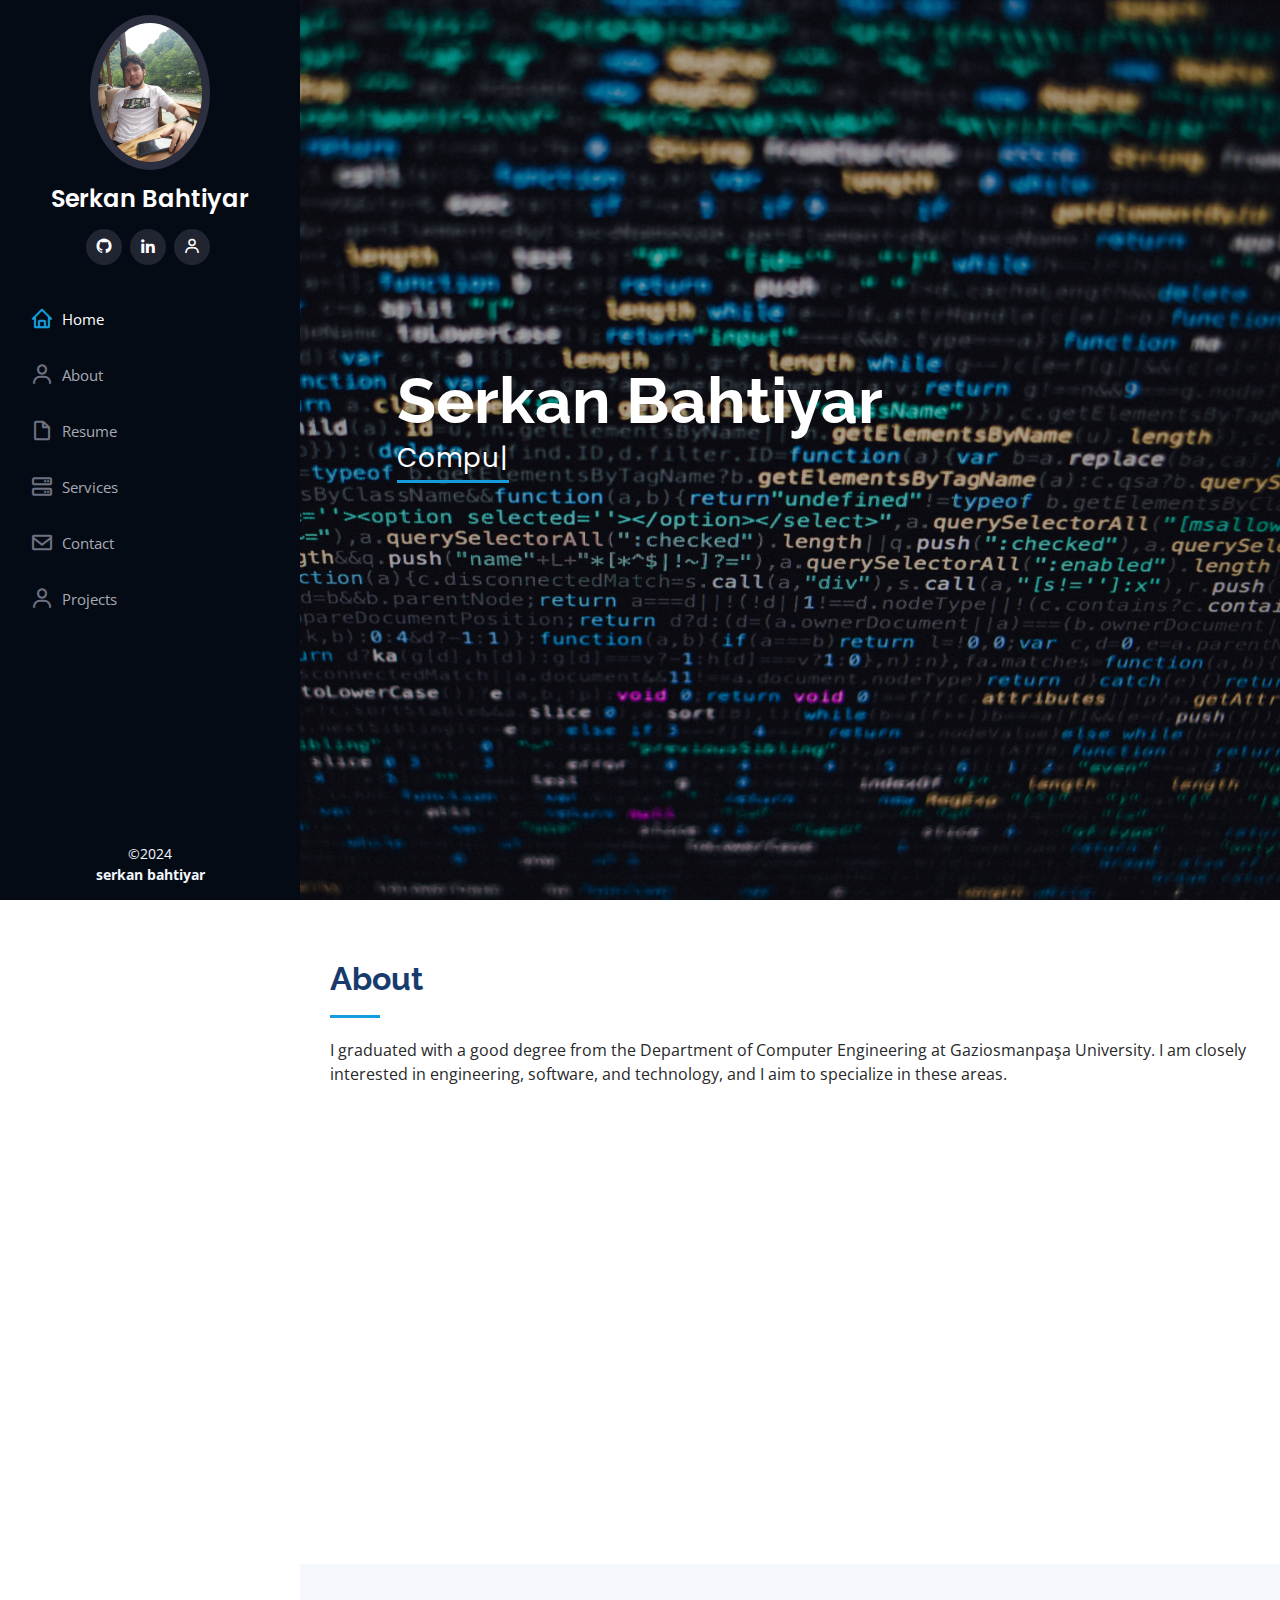
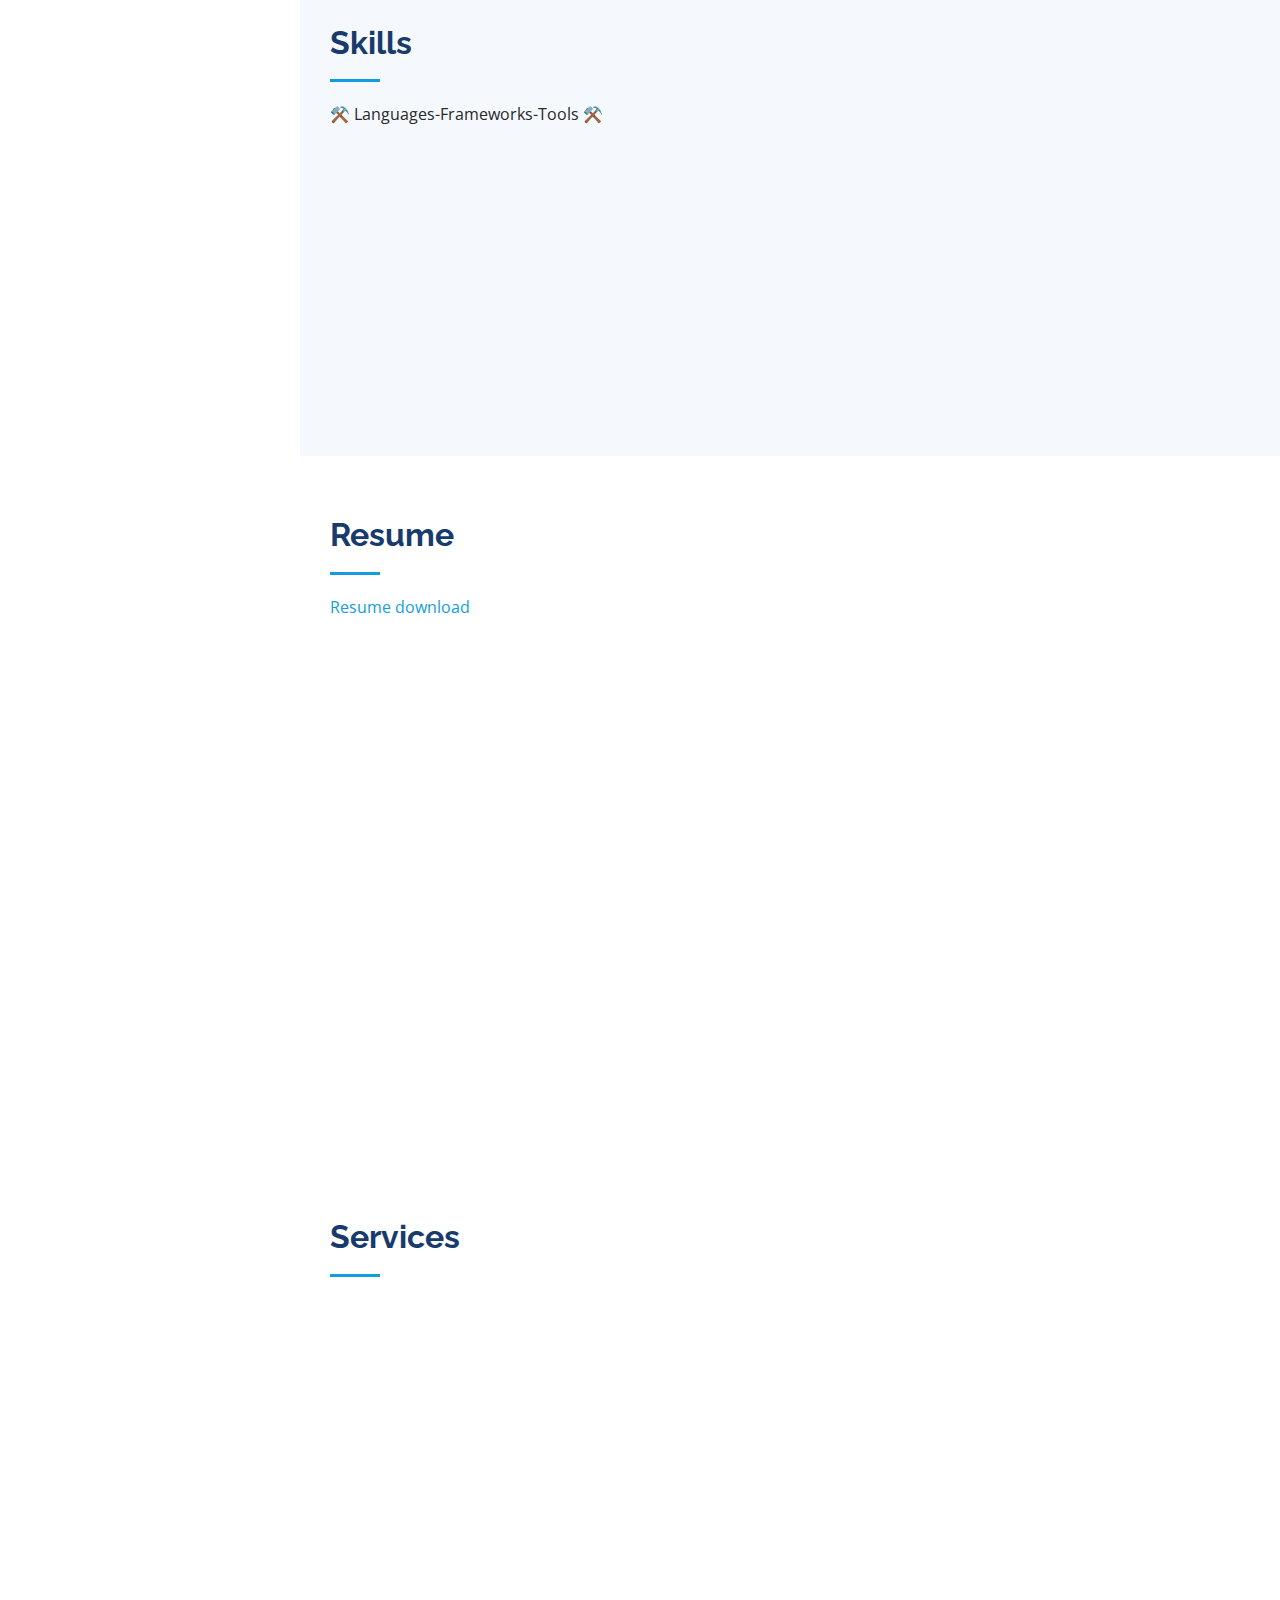
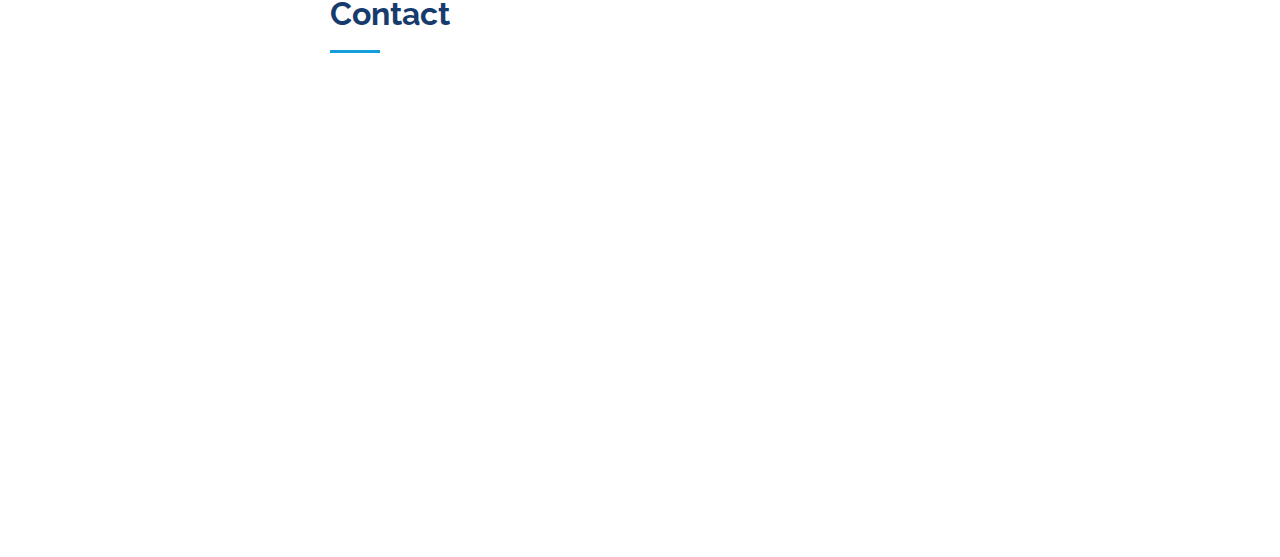
==== index.html @ 2924fce7 "Update index.html" ====
<!DOCTYPE html>
<html lang="en">

<head>
  <meta charset="utf-8">
  <meta content="width=device-width, initial-scale=1.0" name="viewport">

  <title>Serkan Bahtiyar</title>
  <meta content="" name="description">
  <meta content="" name="keywords">

  <!-- Favicons -->
  <link href="assets/img/favicon.png" rel="icon">
  <link href="assets/img/apple-touch-icon.png" rel="apple-touch-icon">

  <!-- Google Fonts -->
  <link href="https://fonts.googleapis.com/css?family=Open+Sans:300,300i,400,400i,600,600i,700,700i|Raleway:300,300i,400,400i,500,500i,600,600i,700,700i|Poppins:300,300i,400,400i,500,500i,600,600i,700,700i" rel="stylesheet">

  <!-- Vendor CSS Files -->
  <link href="assets/vendor/aos/aos.css" rel="stylesheet">
  <link href="assets/vendor/bootstrap/css/bootstrap.min.css" rel="stylesheet">
  <link href="assets/vendor/bootstrap-icons/bootstrap-icons.css" rel="stylesheet">
  <link href="assets/vendor/boxicons/css/boxicons.min.css" rel="stylesheet">
  <link href="assets/vendor/glightbox/css/glightbox.min.css" rel="stylesheet">
  <link href="assets/vendor/swiper/swiper-bundle.min.css" rel="stylesheet">

  <!-- Template Main CSS File -->
  <link href="assets/css/style.css" rel="stylesheet">

  <!-- =======================================================
  * Template Name: iPortfolio
  * Updated: Jan 29 2024 with Bootstrap v5.3.2
  * Template URL: https://bootstrapmade.com/iportfolio-bootstrap-portfolio-websites-template/
  * Author: BootstrapMade.com
  * License: https://bootstrapmade.com/license/
  ======================================================== -->
</head>

<body>

  <!-- ======= Mobile nav toggle button ======= -->
  <i class="bi bi-list mobile-nav-toggle d-xl-none"></i>

  <!-- ======= Header ======= -->
  <header id="header">
    <div class="d-flex flex-column">

      <div class="profile">
        <img src="assets/img/aa.jpg" alt="" class="img-fluid rounded-circle">
        <h1 class="text-light"><a href="index.html">Serkan Bahtiyar</a></h1>
        <div class="social-links mt-3 text-center">
          <a href="https://github.com/SerkanBahtiyar" class="github"><i class="bx bxl-github"></i></a>
          <a href="https://www.linkedin.com/in/serkanbahtiyar/" class="linkedin"><i class="bx bxl-linkedin"></i></a>
         <a href="https://drive.google.com/file/d/1aIbIFbswDj9XKi7QsNCaRFvB0IEHpoOt/view?usp=sharing" class="linkedin"><i class="bx bx-user"></i></a>
        </div>
      </div>

      <nav id="navbar" class="nav-menu navbar">
        <ul>
          <li><a href="#hero" class="nav-link scrollto active"><i class="bx bx-home"></i> <span>Home</span></a></li>
          <li><a href="#about" class="nav-link scrollto"><i class="bx bx-user"></i> <span>About</span></a></li>
          <li><a href="#resume" class="nav-link scrollto"><i class="bx bx-file-blank"></i> <span>Resume</span></a></li>
         
          <li><a href="#services" class="nav-link scrollto"><i class="bx bx-server"></i> <span>Services</span></a></li>
          <li><a href="#contact" class="nav-link scrollto"><i class="bx bx-envelope"></i> <span>Contact</span></a></li>
          <li><a href="pr.html" class="nav-link scrollto"><i class="bx bx-user"></i> <span>Projects</span></a></li>
        </ul>
      </nav><!-- .nav-menu -->
    </div>
  </header><!-- End Header -->

  <!-- ======= Hero Section ======= -->
  <section id="hero" class="d-flex flex-column justify-content-center align-items-center">
    <div class="hero-container" data-aos="fade-in">
      <h1>Serkan Bahtiyar</h1>
      <p> <span class="typed" data-typed-items="Computer Engineer"></span></p>
    </div>
  </section><!-- End Hero -->

  <main id="main">

    <!-- ======= About Section ======= -->
    <section id="about" class="about">
      <div class="container">

        <div class="section-title">
          <h2>About</h2>
          <p>I graduated with a good degree from the Department of Computer Engineering at Gaziosmanpaşa University. I am closely interested in engineering, software, and technology, and I aim to specialize in these areas.</p>
        </div>

        <div class="row">
          <div class="col-lg-4" data-aos="fade-right">
            <img src="assets/img/aa.jpg" class="img-fluid" alt="">
          </div>
          <div class="col-lg-8 pt-4 pt-lg-0 content" data-aos="fade-left">
            <h3>Computer Engineer.</h3>
            <p class="fst-italic">
           
            </p>
            <div class="row">
              <div class="col-lg-6">
                <ul>
                
                
                  <li><i class="bi bi-chevron-right"></i> <strong>Phone:</strong> <span>546 933 77 23 </span></li>
                  <li><i class="bi bi-chevron-right"></i> <strong>City:</strong> <span>Ordu</span></li>
                </ul>
              </div>
              <div class="col-lg-6">
                <ul>
              
                </ul>
              </div>
            </div>
            <p>
             
            </p>
          </div>
        </div>

      </div>
    </section><!-- End About Section -->

    <!-- ======= Facts Section ======= -->
   

    <!-- ======= Skills Section ======= -->
    <section id="skills" class="skills section-bg">
      <div class="container">

        <div class="section-title">
          <h2>Skills</h2>
          <p>⚒️ Languages-Frameworks-Tools ⚒️</p>
        </div>

        <div class="row skills-content">

          <div class="col-lg-6" data-aos="fade-up">

            <div class="progress">
              <span class="skill">HTML <i class="val">80%</i></span>
              <div class="progress-bar-wrap">
                <div class="progress-bar" role="progressbar" aria-valuenow="80" aria-valuemin="0" aria-valuemax="100"></div>
              </div>
            </div>

            <div class="progress">
              <span class="skill">CSS <i class="val">80%</i></span>
              <div class="progress-bar-wrap">
                <div class="progress-bar" role="progressbar" aria-valuenow="80" aria-valuemin="0" aria-valuemax="100"></div>
              </div>
            </div>

            <div class="progress">
              <span class="skill">JavaScript <i class="val">80%</i></span>
              <div class="progress-bar-wrap">
                <div class="progress-bar" role="progressbar" aria-valuenow="80" aria-valuemin="0" aria-valuemax="100"></div>
              </div>
            </div>
            <div class="progress">
              <span class="skill">ASP NET MVC<i class="val">80%</i></span>
              <div class="progress-bar-wrap">
                <div class="progress-bar" role="progressbar" aria-valuenow="80" aria-valuemin="0" aria-valuemax="100"></div>
              </div>
            </div>
          </div>

          <div class="col-lg-6" data-aos="fade-up" data-aos-delay="100">

            <div class="progress">
              <span class="skill">PHP <i class="val">80%</i></span>
              <div class="progress-bar-wrap">
                <div class="progress-bar" role="progressbar" aria-valuenow="80" aria-valuemin="0" aria-valuemax="100"></div>
              </div>
            </div>

            <div class="progress">
              <span class="skill">Python<i class="val">80%</i></span>
              <div class="progress-bar-wrap">
                <div class="progress-bar" role="progressbar" aria-valuenow="80" aria-valuemin="0" aria-valuemax="100"></div>
              </div>
            </div>

            <div class="progress">
              <span class="skill">C#<i class="val">80%</i></span>
              <div class="progress-bar-wrap">
                <div class="progress-bar" role="progressbar" aria-valuenow="80" aria-valuemin="0" aria-valuemax="100"></div>
              </div>
            </div>
            <div class="progress">
              <span class="skill">Java<i class="val">80%</i></span>
              <div class="progress-bar-wrap">
                <div class="progress-bar" role="progressbar" aria-valuenow="80" aria-valuemin="0" aria-valuemax="100"></div>
              </div>
            </div>
          </div>

        </div>

      </div>
    </section><!-- End Skills Section -->

    <!-- ======= Resume Section ======= -->
    <section id="resume" class="resume">
      <div class="container">

        <div class="section-title">
          <h2>Resume</h2>
          <p><a href="/assets/Serkan Bahtiyar - CV.pdf" download>Resume download</a>
</p>
        </div>

        <div class="row">
          <div class="col-lg-6" data-aos="fade-up">
            <h3 class="resume-title">Sumary</h3>
            <div class="resume-item pb-0">
              <h4>Serkan Bahtiyar</h4>
              <p><em></em></p>
              <ul>
                <li>Ordu/Turkey</li>
                <li>546 933 77 23</li>
              
              </ul>
            </div>

            <h3 class="resume-title">Education</h3>
            <div class="resume-item">
              <h4>Gaziosmanpaşa University&amp; computer engineering</h4>
              <h5>2019 - 2023</h5>
              <p><em>Grade: 85.86</em></p>
              <p></p>
            </div>
           
          </div>
          <div class="col-lg-6" data-aos="fade-up" data-aos-delay="100">
            <h3 class="resume-title">Professional Experience</h3>
            <div class="resume-item">
              <h4>Computer Engineer intern</h4>
              <h5>2022</h5>
              <p><em>Uyumsoft</em></p>
              <ul>
                <li>C# ,Microsoft SQL Server,ASP.NET MVC ,Web Applications, Database management</li>
              
              </ul>
            </div>
            <div class="resume-item">
              <h4>Computer Engineer intern</h4>
              <h5>2023</h5>
              <p><em>Çevre Şehircilik ve İklim Değişikliği Bakanlığı</em></p>
              <ul>
                <li>electronic systems, C#, ASP.NET MVC, Web Applications</li>
            
              </ul>
            </div>
          </div>
        </div>

      </div>
    </section><!-- End Resume Section -->

    <!-- ======= Portfolio Section ======= -->
   

    <!-- ======= Services Section ======= -->
    <section id="services" class="services">
      <div class="container">

        <div class="section-title">
          <h2>Services</h2>
          <p></p>
        </div>

        <div class="row">
          <div class="col-lg-4 col-md-6 icon-box" data-aos="fade-up">
            <div class="icon"><i class="bi bi-briefcase"></i></div>
            <h4 class="title"><a href="">Web programming</a></h4>
            
          </div>
          <div class="col-lg-4 col-md-6 icon-box" data-aos="fade-up" data-aos-delay="100">
            <div class="icon"><i class="bi bi-card-checklist"></i></div>
            <h4 class="title"><a href="">Artificial intelligence</a></h4>
           
          </div>
          <div class="col-lg-4 col-md-6 icon-box" data-aos="fade-up" data-aos-delay="200">
            <div class="icon"><i class="bi bi-bar-chart"></i></div>
            <h4 class="title"><a href="">Personal software</a></h4>
        
          </div>
          <div class="col-lg-4 col-md-6 icon-box" data-aos="fade-up" data-aos-delay="300">
            <div class="icon"><i class="bi bi-binoculars"></i></div>
            <h4 class="title"><a href="">Mobile programming</a></h4>
          
          </div>
          <div class="col-lg-4 col-md-6 icon-box" data-aos="fade-up" data-aos-delay="300">
            <div class="icon"><i class="bi bi-binoculars"></i></div>
            <h4 class="title"><a href="">Data science</a></h4>
          
          </div>
          <div class="col-lg-4 col-md-6 icon-box" data-aos="fade-up" data-aos-delay="300">
            <div class="icon"><i class="bi bi-binoculars"></i></div>
            <h4 class="title"><a href="">Machine learning</a></h4>
          
          </div>
        </div>

      </div>
    </section><!-- End Services Section -->

    <!-- ======= Testimonials Section ======= -->
   

    <!-- ======= Contact Section ======= -->
    <section id="contact" class="contact">
      <div class="container">

        <div class="section-title">
          <h2>Contact</h2>
          <p></p>
        </div>

        <div class="row" data-aos="fade-in">

          <div class="col-lg-5 d-flex align-items-stretch">
            <div class="info">
              <div class="address">
                <i class="bi bi-geo-alt"></i>
                <h4>Location:</h4>
                <p>Ordu/Turkey</p>
              </div>

             

              <div class="phone">
                <i class="bi bi-phone"></i>
                <h4>Phone:<a href="tel:+905469337723">&&</a></h4>
              </div><br>

              <div class="phone">
                <i class="bi bi-phone"></i>
                <h4>Send Whatsapp Message: <a href="https://api.whatsapp.com/send?phone=905469337723&text=Merhaba">&&</a></h4>
              </div><br>
              
                 <div class="email">
                <i class="bi bi-envelope"></i>
                 <h4>Send a email:  <a href="mailto:serkanbahtiyar9@gmail.com?subject=Konu&body=Mesajınızı buraya yazabilirsiniz">&&</a></h4>
               
              </div>
            </div>

          </div>

      

        </div>

      </div>
    </section><!-- End Contact Section -->

  </main><!-- End #main -->

  <!-- ======= Footer ======= -->
  <footer id="footer">
    <div class="container">
      <div class="copyright">
        &copy;2024<strong><br><span>serkan bahtiyar</span></strong>
      </div>
     
    </div>
  </footer><!-- End  Footer -->

  

  <!-- Vendor JS Files -->
  <script src="assets/vendor/purecounter/purecounter_vanilla.js"></script>
  <script src="assets/vendor/aos/aos.js"></script>
  <script src="assets/vendor/bootstrap/js/bootstrap.bundle.min.js"></script>
  <script src="assets/vendor/glightbox/js/glightbox.min.js"></script>
  <script src="assets/vendor/isotope-layout/isotope.pkgd.min.js"></script>
  <script src="assets/vendor/swiper/swiper-bundle.min.js"></script>
  <script src="assets/vendor/typed.js/typed.umd.js"></script>
  <script src="assets/vendor/waypoints/noframework.waypoints.js"></script>
  <script src="assets/vendor/php-email-form/validate.js"></script>

  <!-- Template Main JS File -->
  <script src="assets/js/main.js"></script>
<script type="text/javascript">window.$crisp=[];window.CRISP_WEBSITE_ID="3a568f85-4e58-4468-b09c-815156f924ae";(function(){d=document;s=d.createElement("script");s.src="https://client.crisp.chat/l.js";s.async=1;d.getElementsByTagName("head")[0].appendChild(s);})();</script>
</body>

</html>
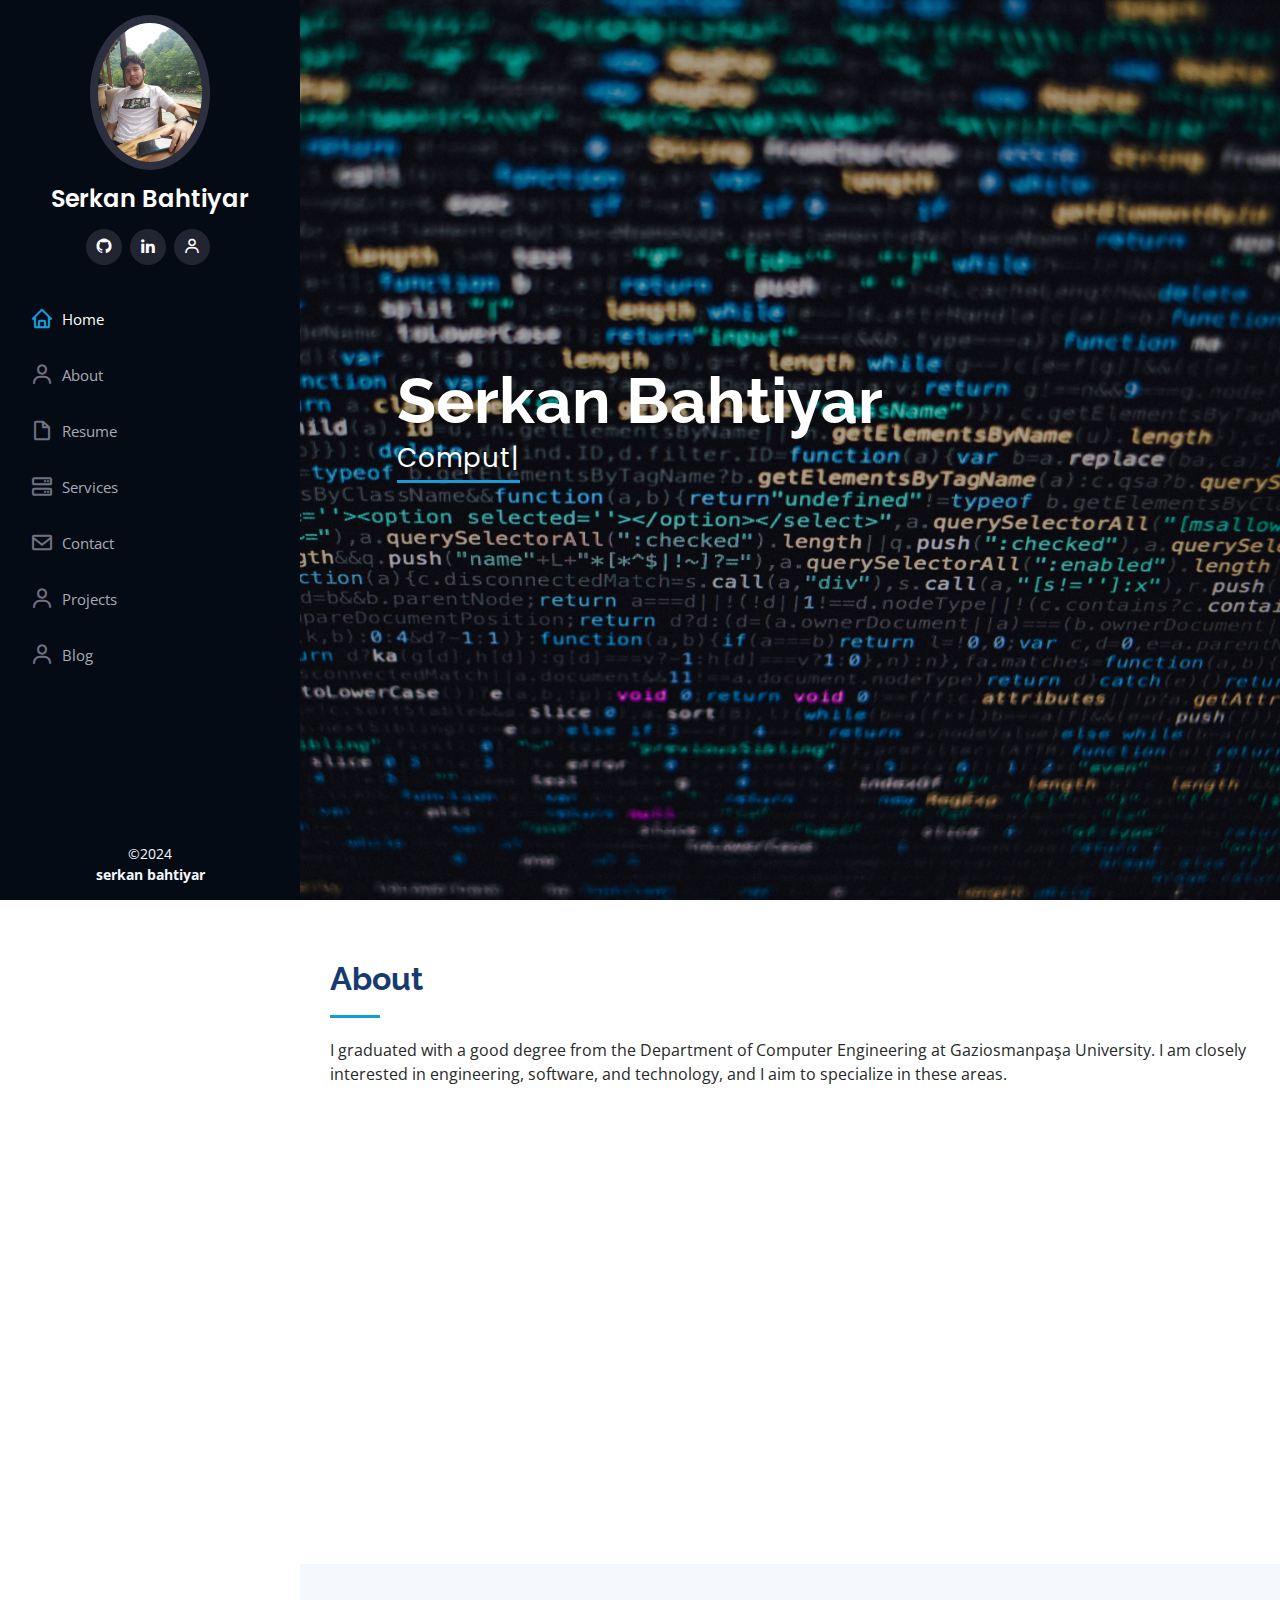
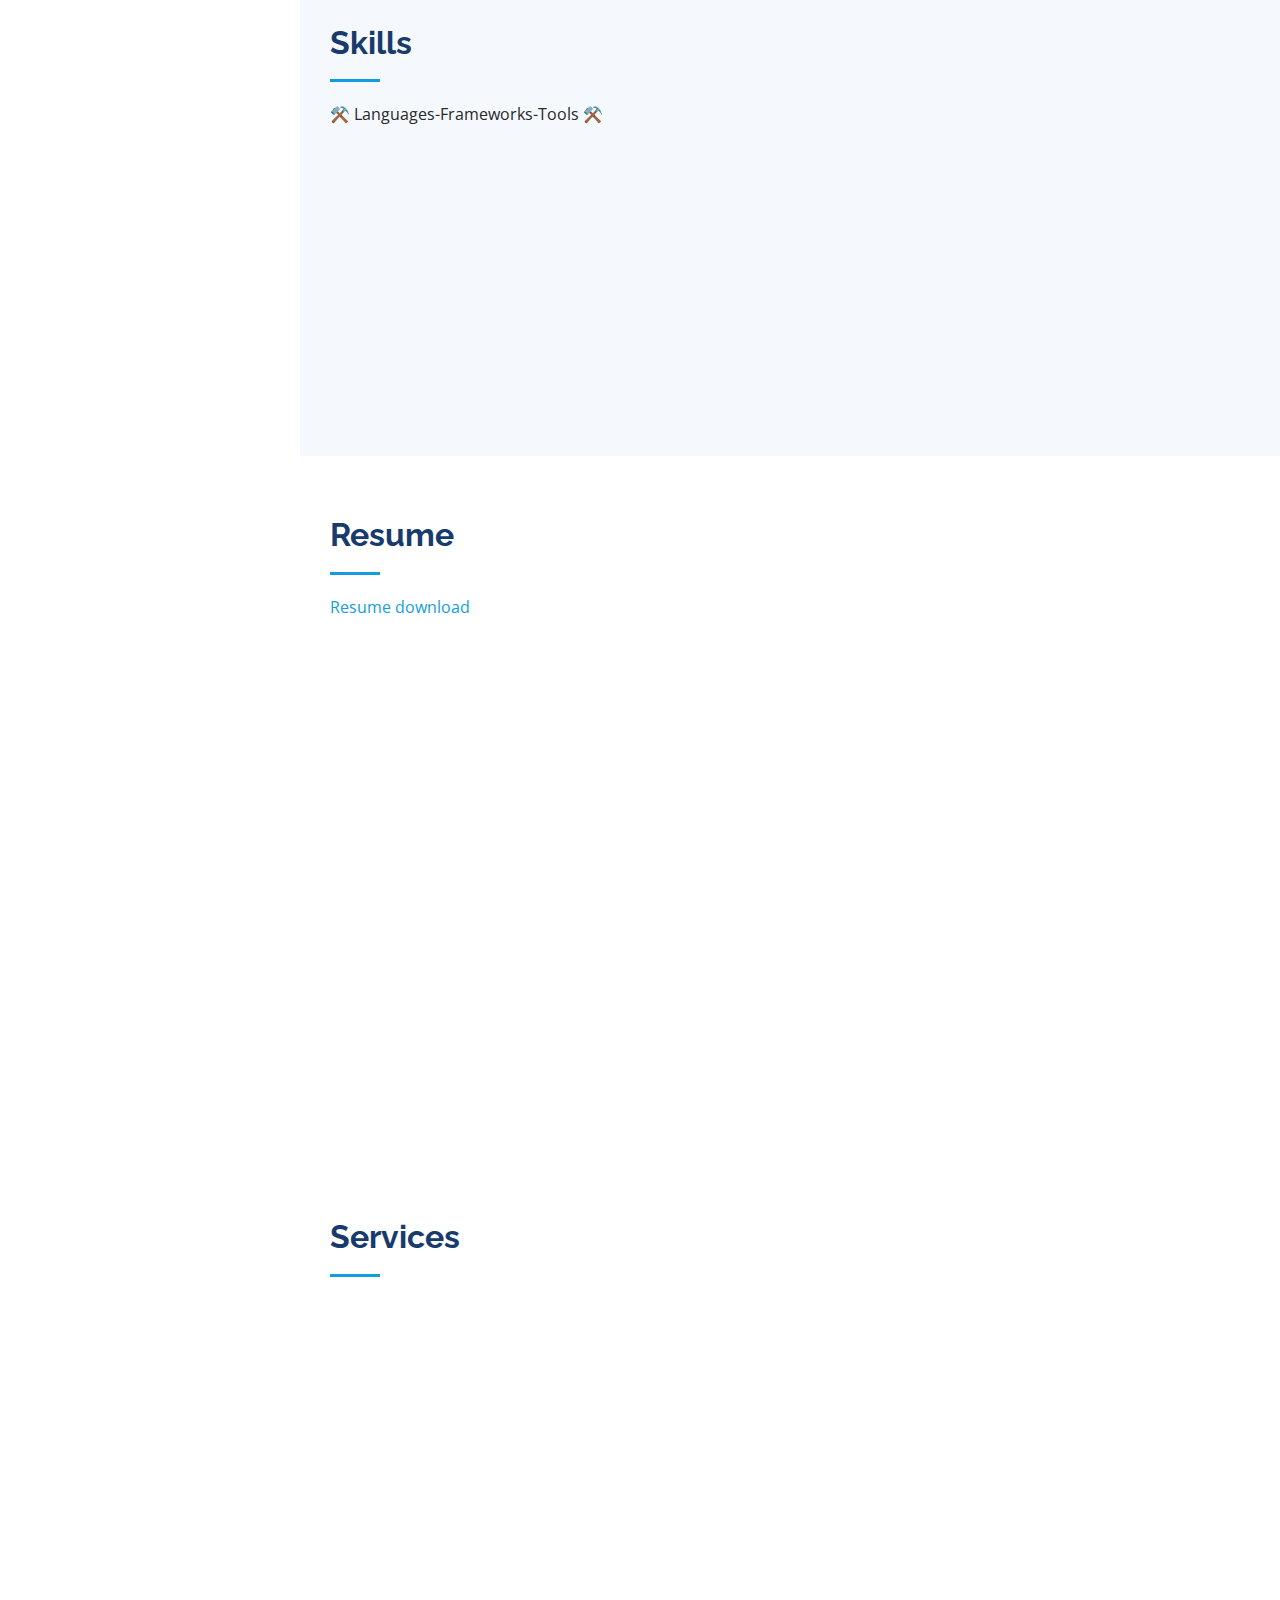
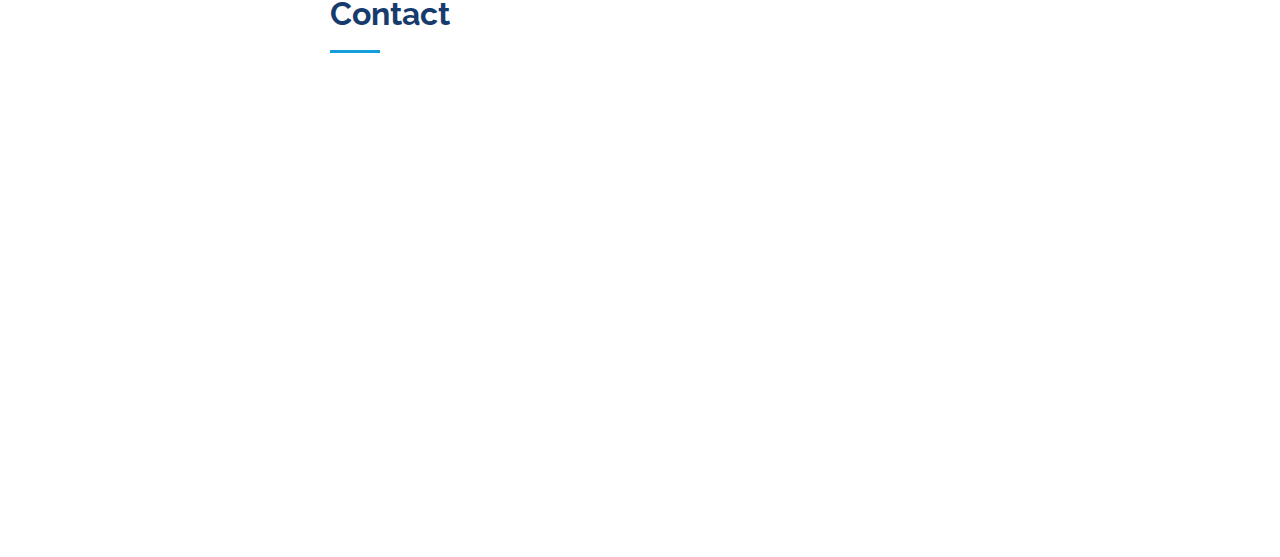
==== commit 5b99e0c4: "Update index.html" ====
--- a/index.html
+++ b/index.html
@@ -51,7 +51,7 @@
         <div class="social-links mt-3 text-center">
           <a href="https://github.com/SerkanBahtiyar" class="github"><i class="bx bxl-github"></i></a>
           <a href="https://www.linkedin.com/in/serkanbahtiyar/" class="linkedin"><i class="bx bxl-linkedin"></i></a>
-         <a href="https://drive.google.com/file/d/1aIbIFbswDj9XKi7QsNCaRFvB0IEHpoOt/view?usp=sharing" class="linkedin"><i class="bx bx-user"></i></a>
+         <a href="https://drive.google.com/file/d/1ueIzbbGv1WgaYHnZkQpE2NE1fqpawpO2/view?usp=sharing" class="linkedin"><i class="bx bx-user"></i></a>
         </div>
       </div>
 
@@ -64,6 +64,7 @@
           <li><a href="#services" class="nav-link scrollto"><i class="bx bx-server"></i> <span>Services</span></a></li>
           <li><a href="#contact" class="nav-link scrollto"><i class="bx bx-envelope"></i> <span>Contact</span></a></li>
           <li><a href="pr.html" class="nav-link scrollto"><i class="bx bx-user"></i> <span>Projects</span></a></li>
+           <li><a href="aindex.html" class="nav-link scrollto"><i class="bx bx-user"></i> <span>Blog</span></a></li>
         </ul>
       </nav><!-- .nav-menu -->
     </div>
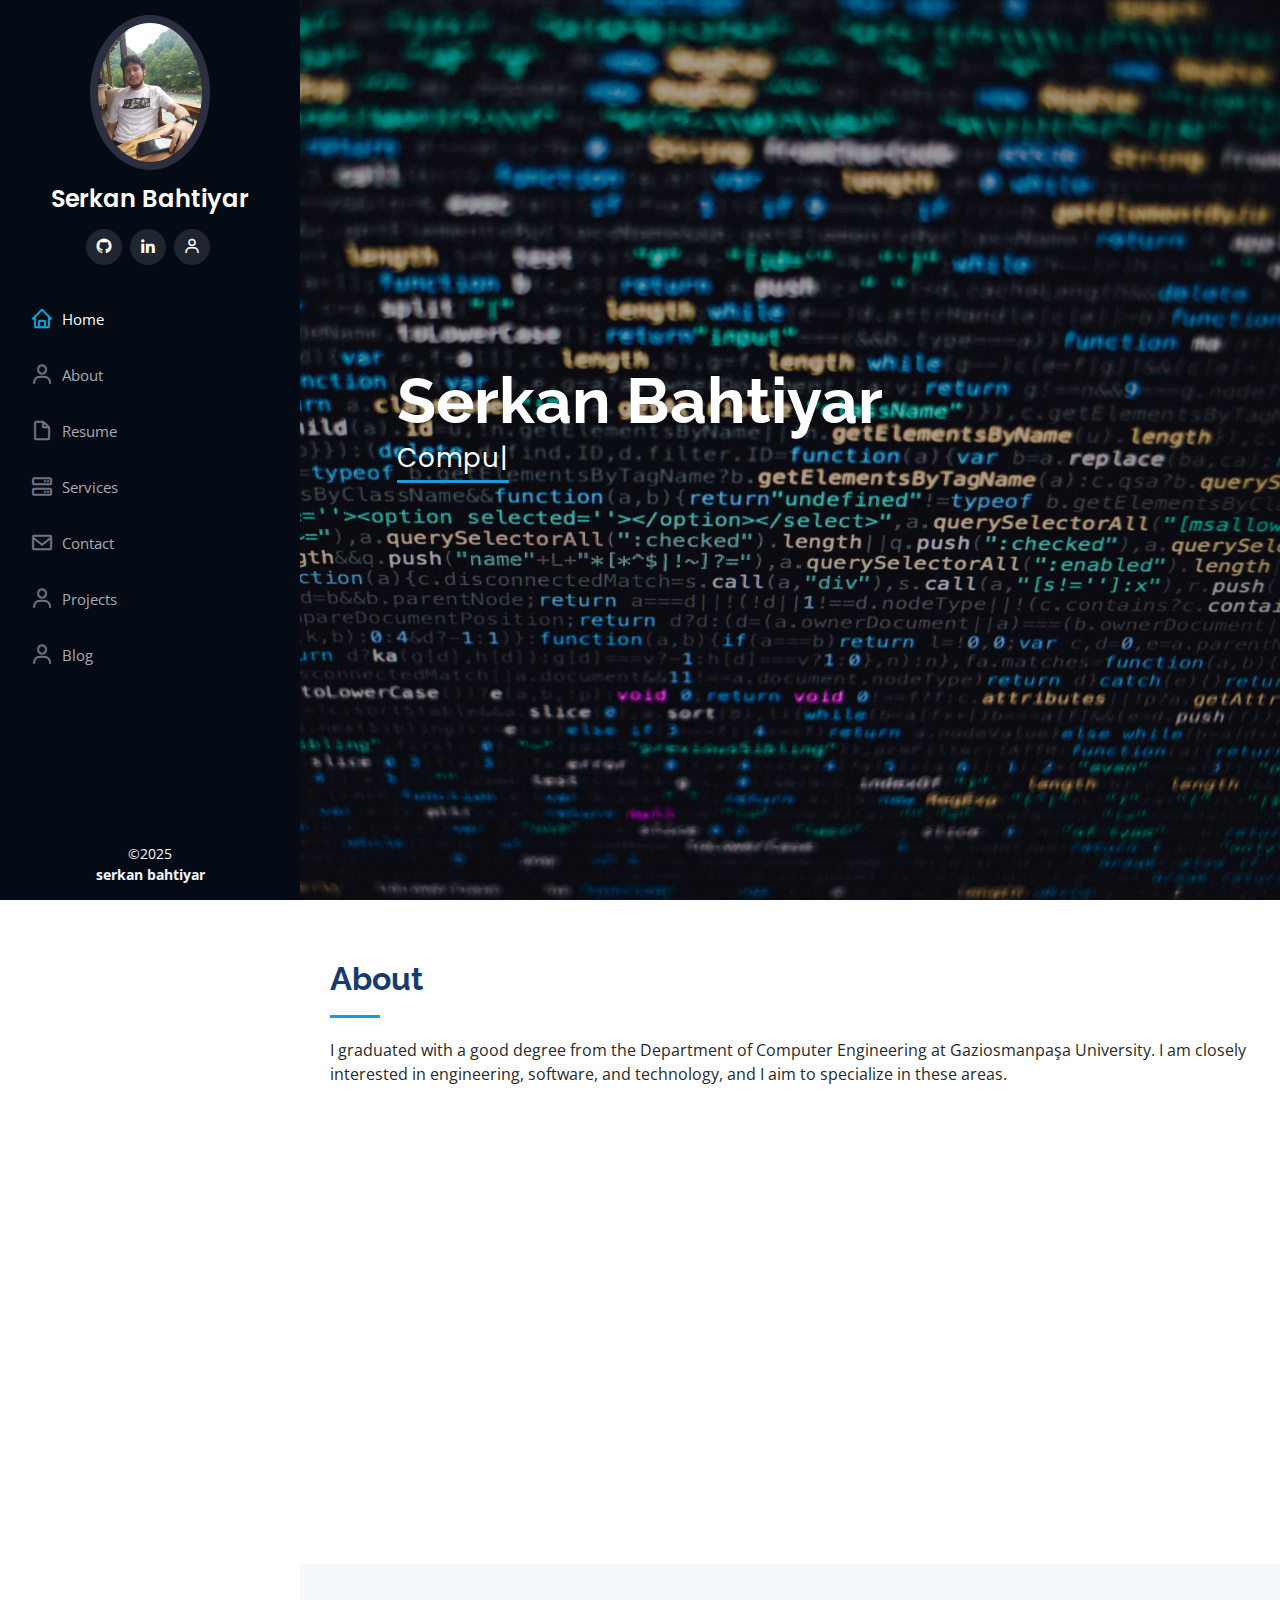
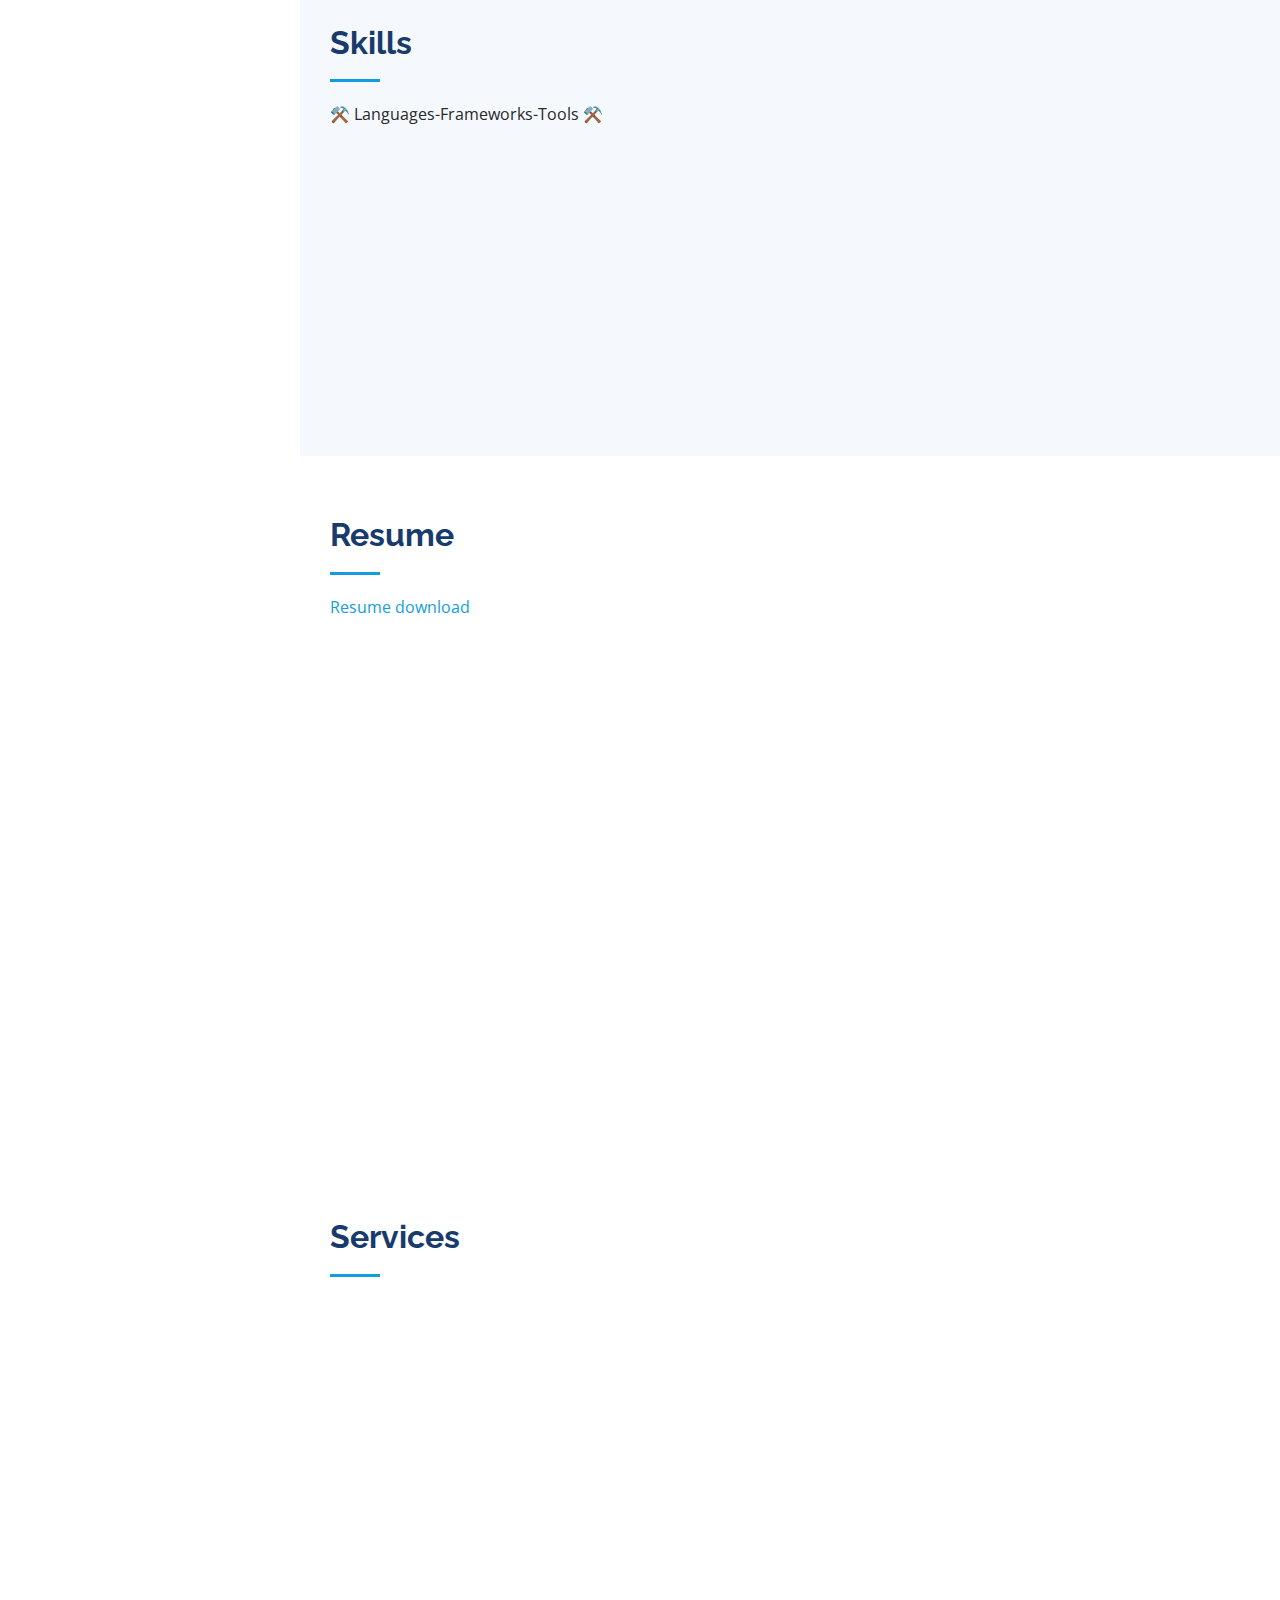
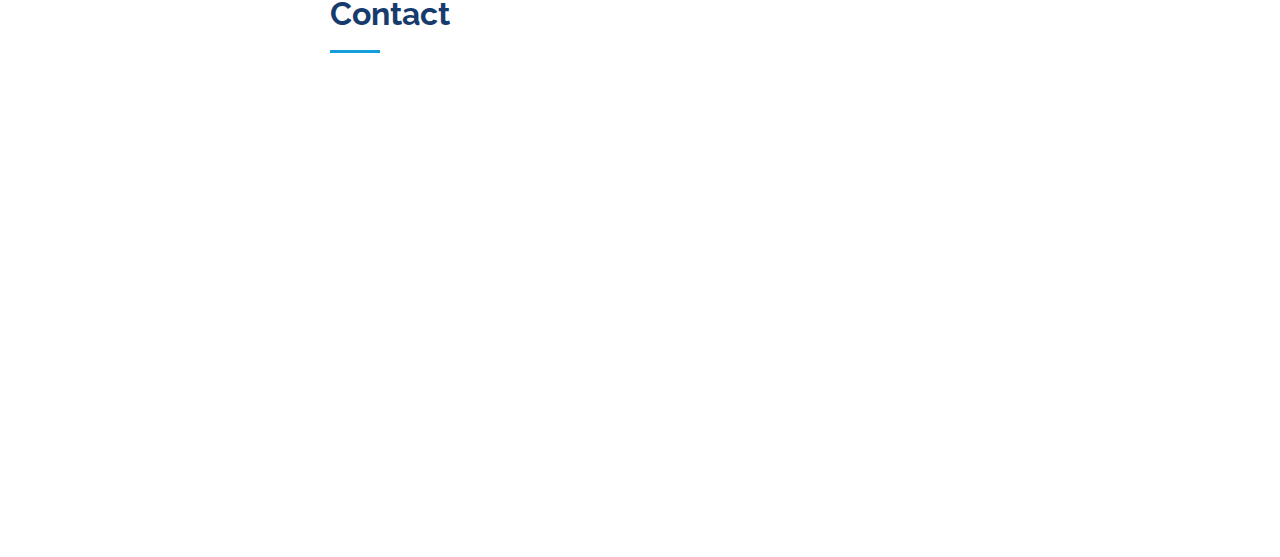
==== commit ed67da2c: "Update index.html" ====
--- a/index.html
+++ b/index.html
@@ -363,7 +363,7 @@
   <footer id="footer">
     <div class="container">
       <div class="copyright">
-        &copy;2024<strong><br><span>serkan bahtiyar</span></strong>
+        &copy;2025<strong><br><span>serkan bahtiyar</span></strong>
       </div>
      
     </div>
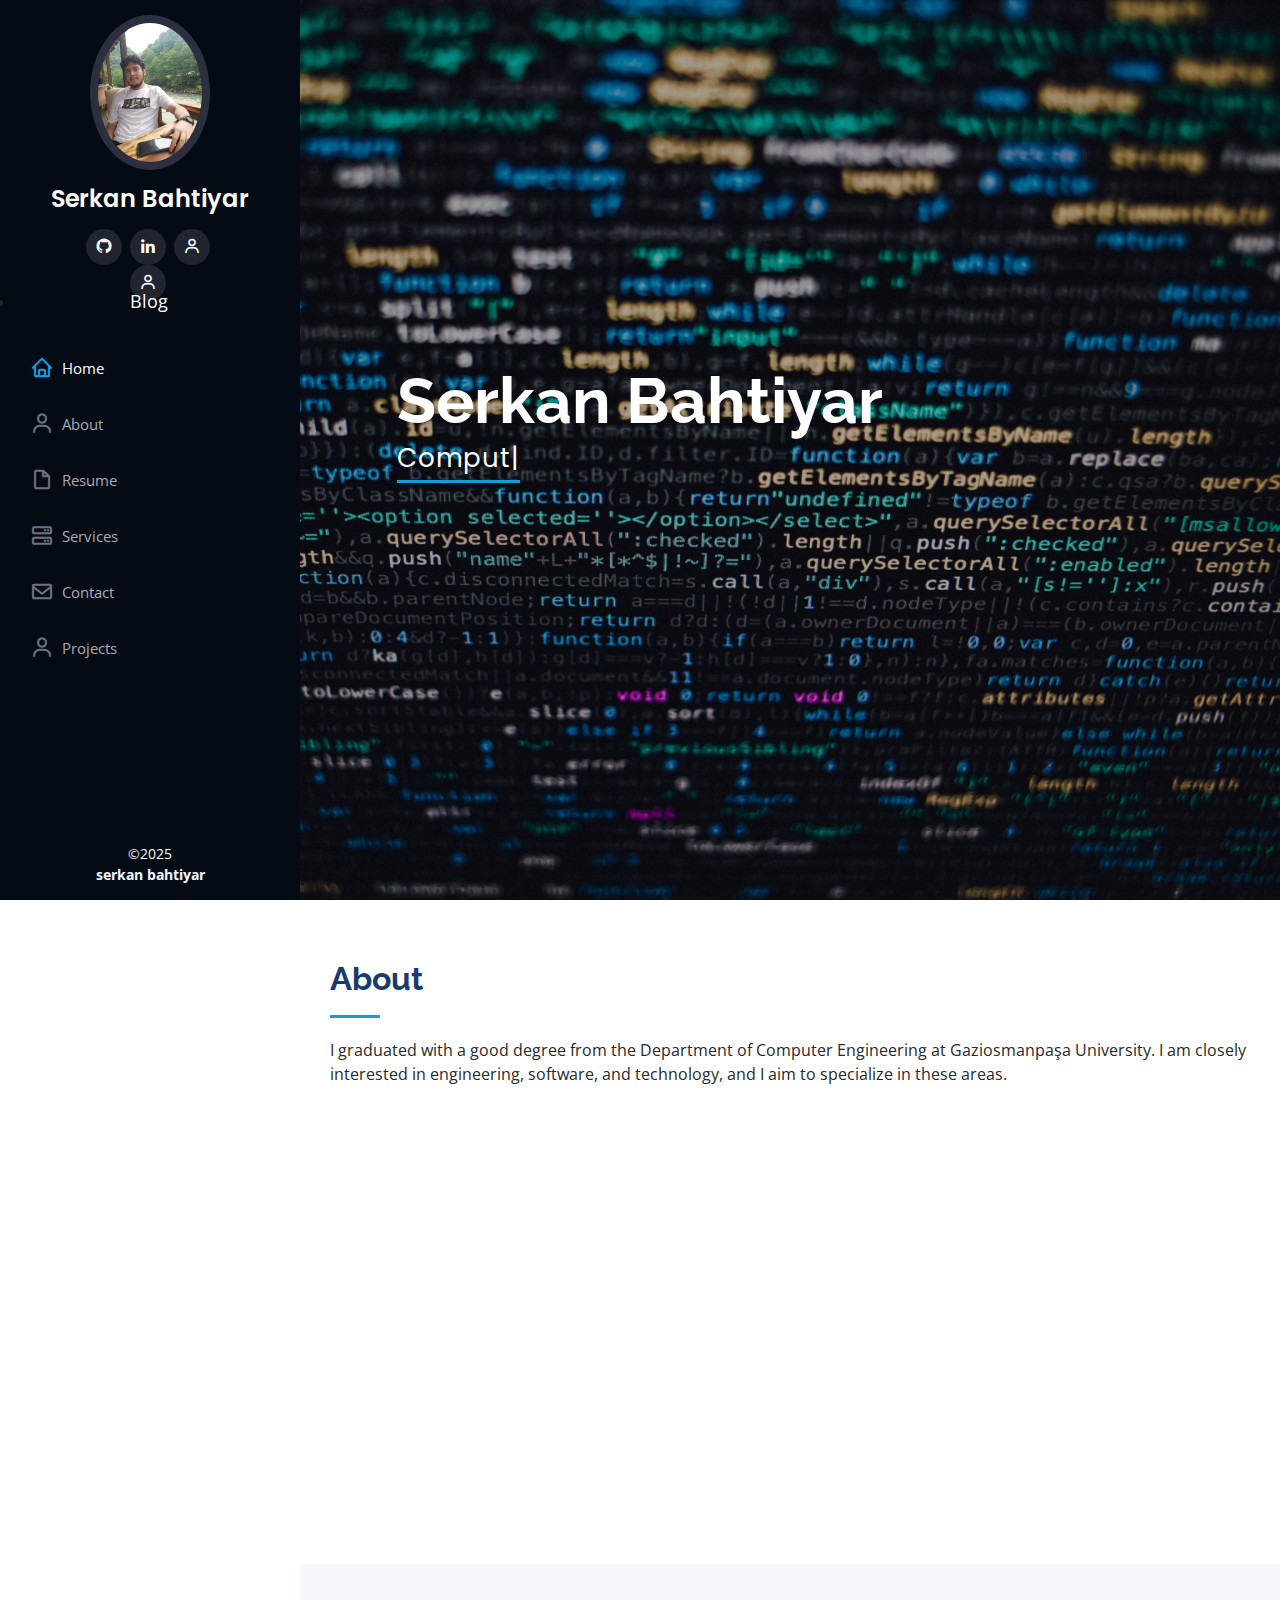
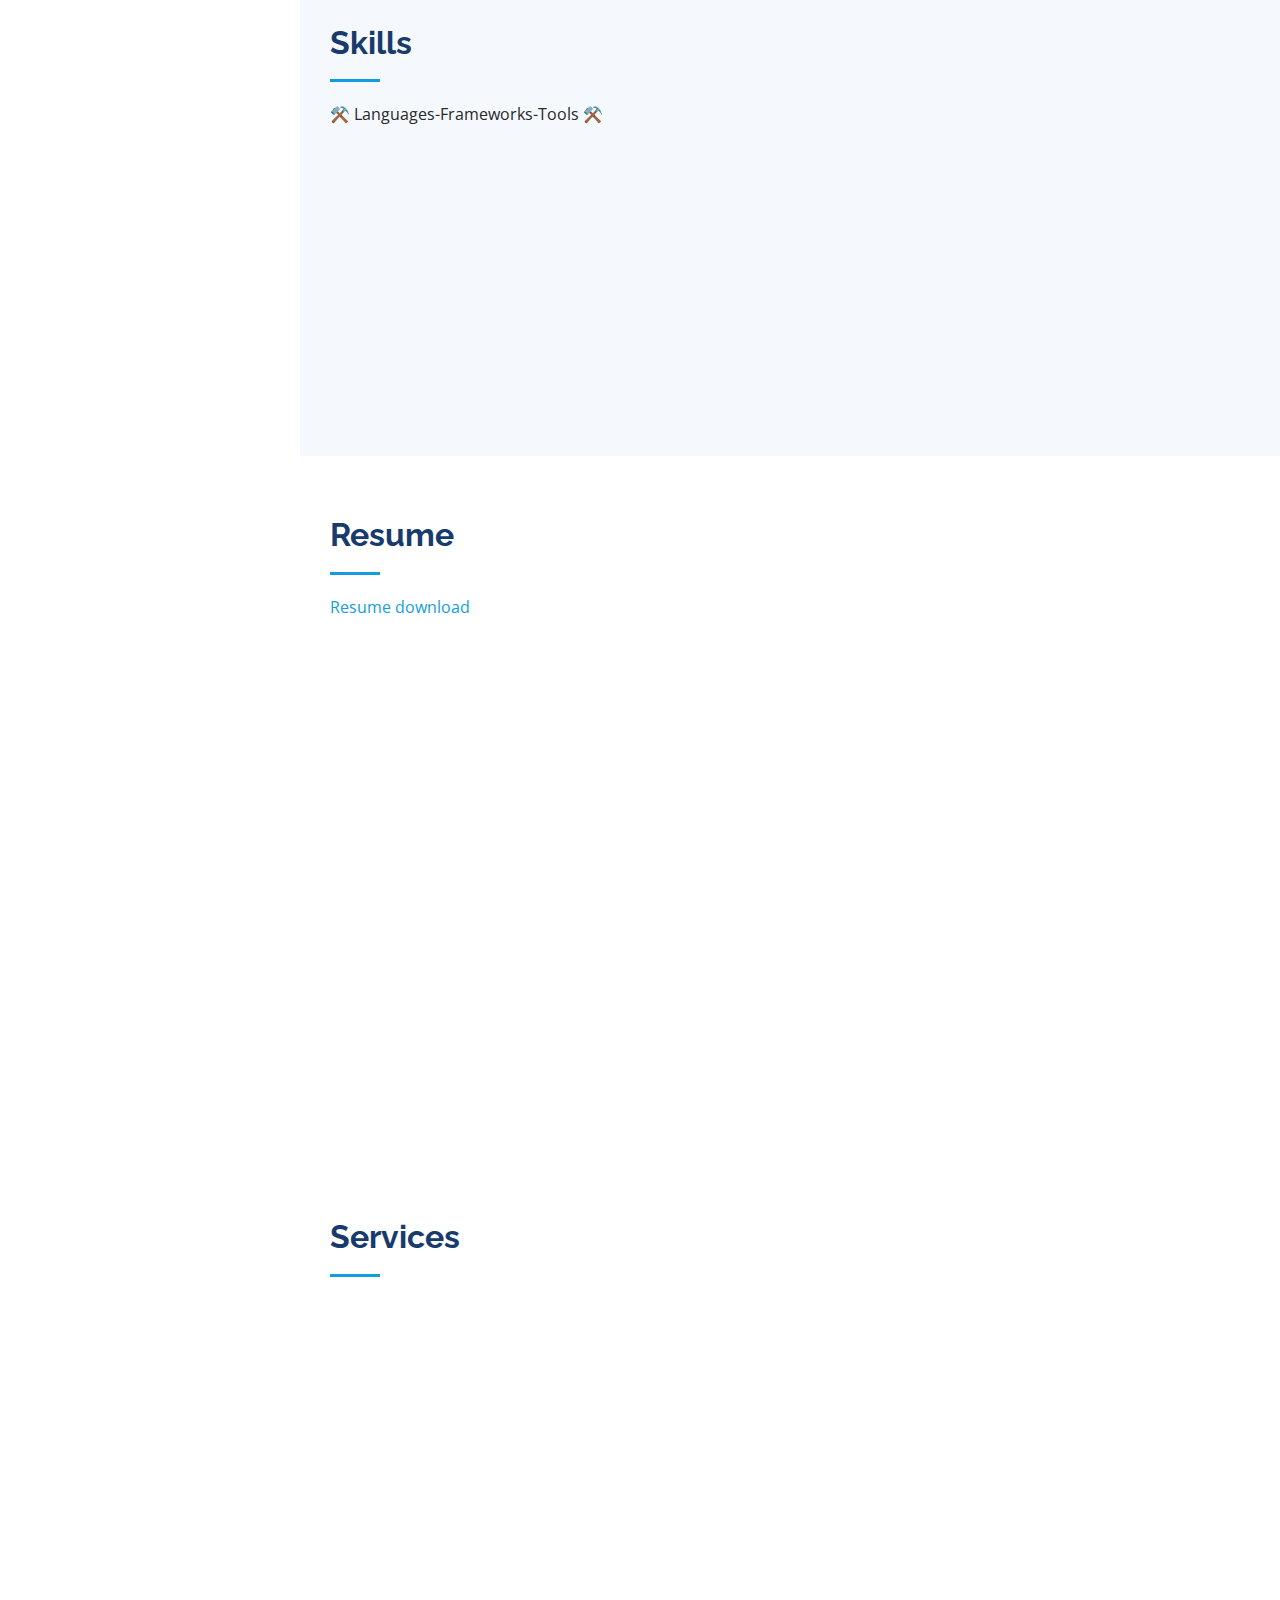
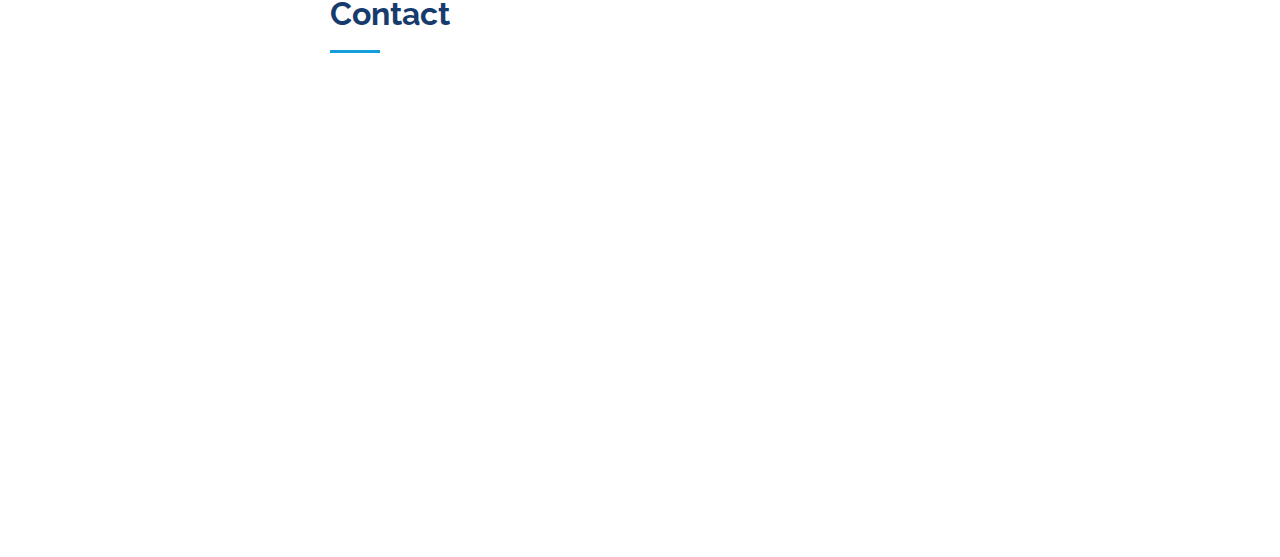
==== commit e92ff15d: "Update index.html" ====
--- a/index.html
+++ b/index.html
@@ -52,6 +52,7 @@
           <a href="https://github.com/SerkanBahtiyar" class="github"><i class="bx bxl-github"></i></a>
           <a href="https://www.linkedin.com/in/serkanbahtiyar/" class="linkedin"><i class="bx bxl-linkedin"></i></a>
          <a href="https://drive.google.com/file/d/1ueIzbbGv1WgaYHnZkQpE2NE1fqpawpO2/view?usp=sharing" class="linkedin"><i class="bx bx-user"></i></a>
+            <li><a href="aindex.html" class="nav-link scrollto"><i class="bx bx-user"></i> <span>Blog</span></a></li>
         </div>
       </div>
 
@@ -64,7 +65,7 @@
           <li><a href="#services" class="nav-link scrollto"><i class="bx bx-server"></i> <span>Services</span></a></li>
           <li><a href="#contact" class="nav-link scrollto"><i class="bx bx-envelope"></i> <span>Contact</span></a></li>
           <li><a href="pr.html" class="nav-link scrollto"><i class="bx bx-user"></i> <span>Projects</span></a></li>
-           <li><a href="aindex.html" class="nav-link scrollto"><i class="bx bx-user"></i> <span>Blog</span></a></li>
+         
         </ul>
       </nav><!-- .nav-menu -->
     </div>
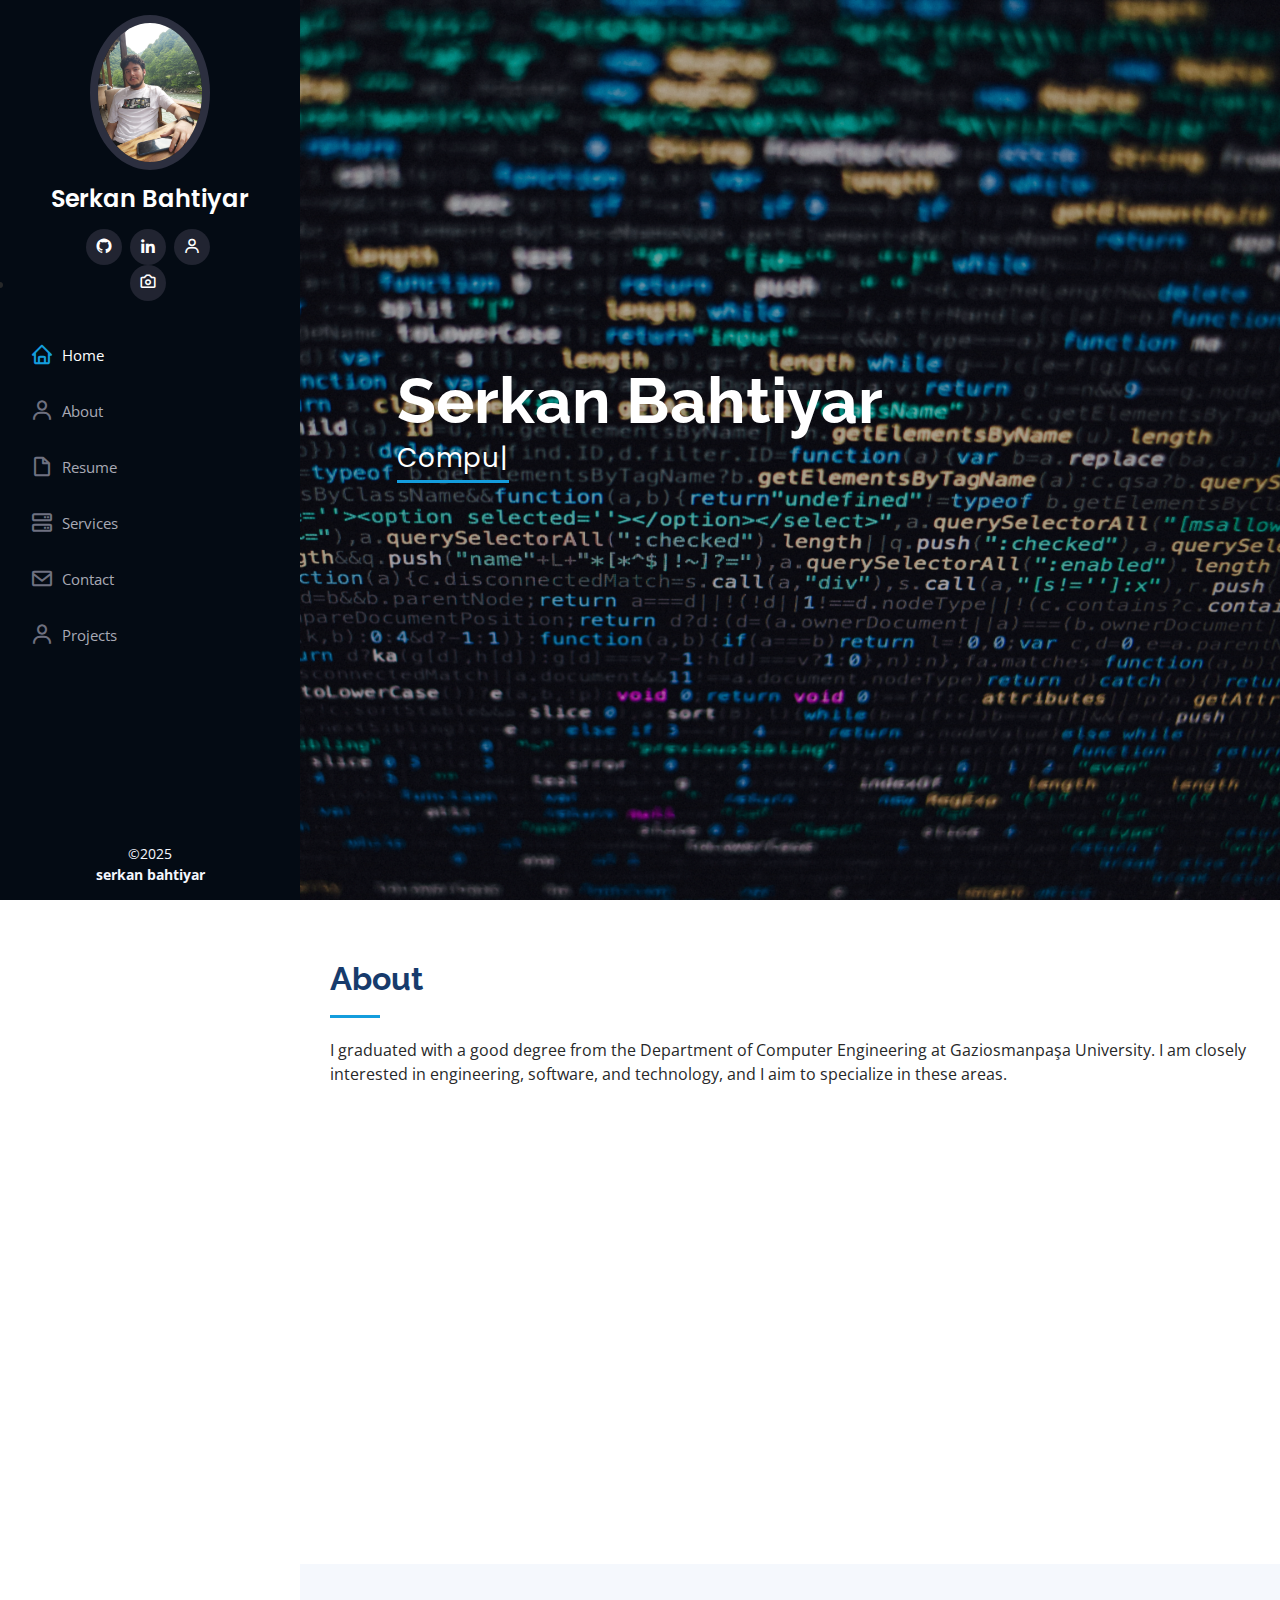
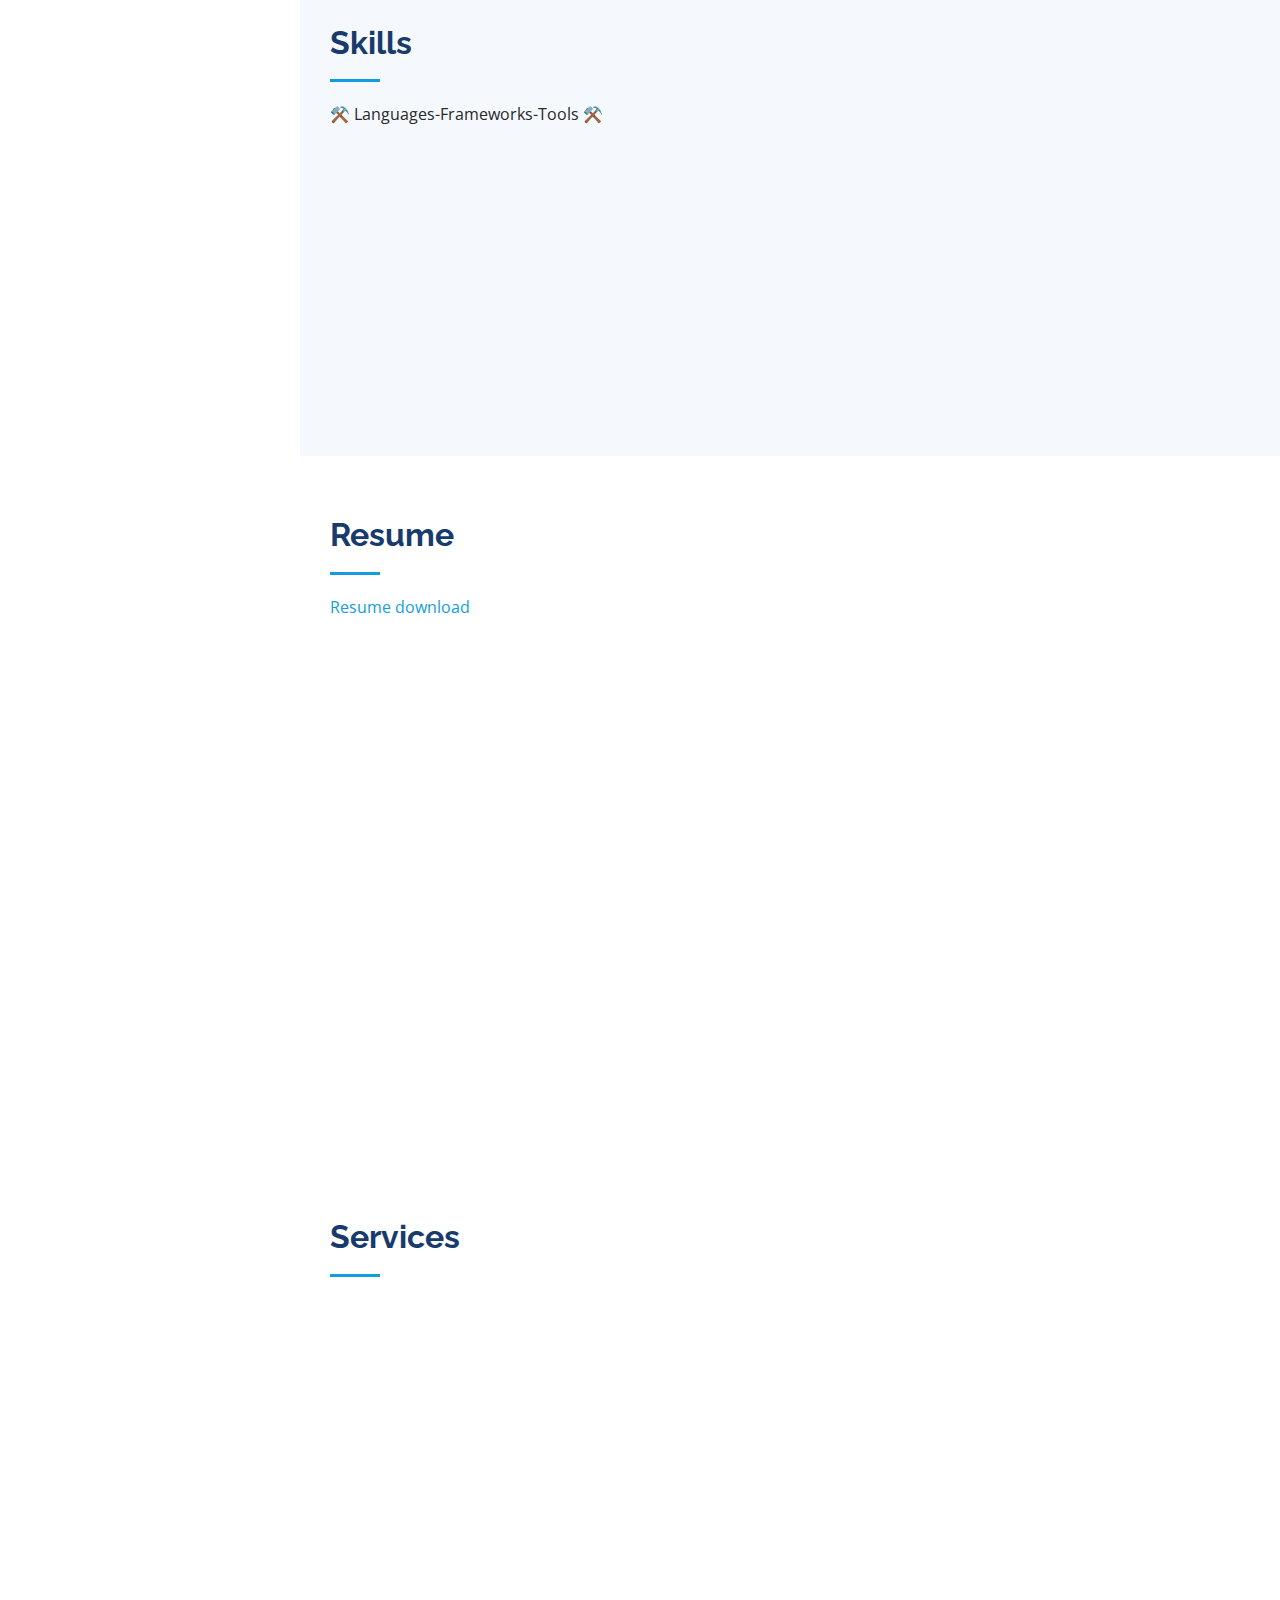
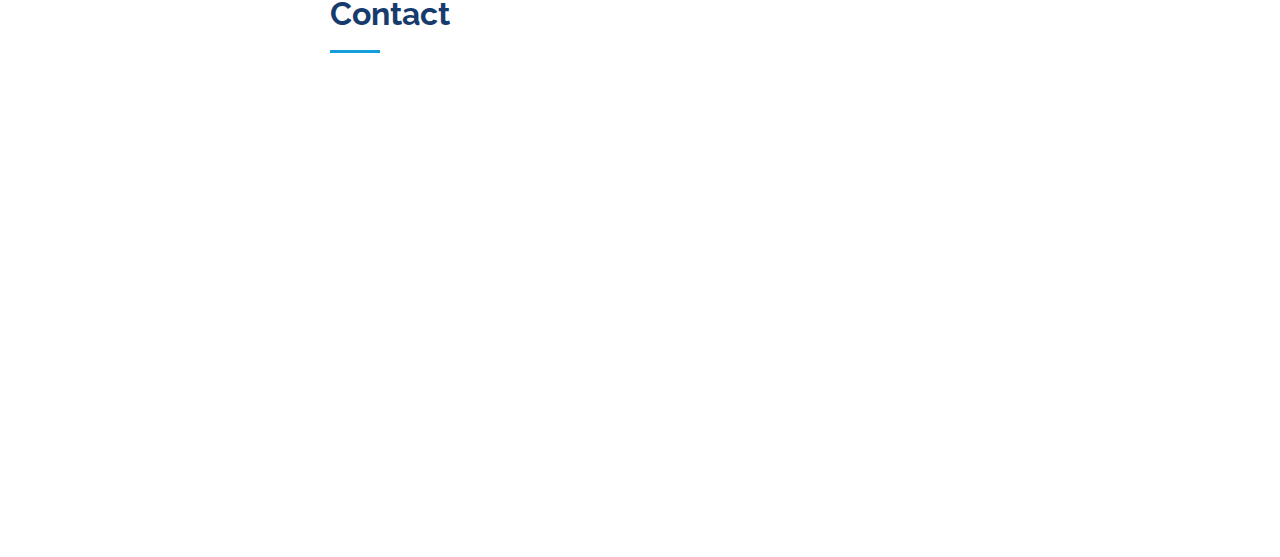
==== commit 4a5587f1: "Update index.html" ====
--- a/index.html
+++ b/index.html
@@ -52,7 +52,7 @@
           <a href="https://github.com/SerkanBahtiyar" class="github"><i class="bx bxl-github"></i></a>
           <a href="https://www.linkedin.com/in/serkanbahtiyar/" class="linkedin"><i class="bx bxl-linkedin"></i></a>
          <a href="https://drive.google.com/file/d/1ueIzbbGv1WgaYHnZkQpE2NE1fqpawpO2/view?usp=sharing" class="linkedin"><i class="bx bx-user"></i></a>
-            <li><a href="aindex.html" class="nav-link scrollto"><i class="bx bx-user"></i> <span>Blog</span></a></li>
+            <li><a href="aindex.html" class="nav-link scrollto"><i class="bx bx-camera"></i> <span></span></a></li>
         </div>
       </div>
 
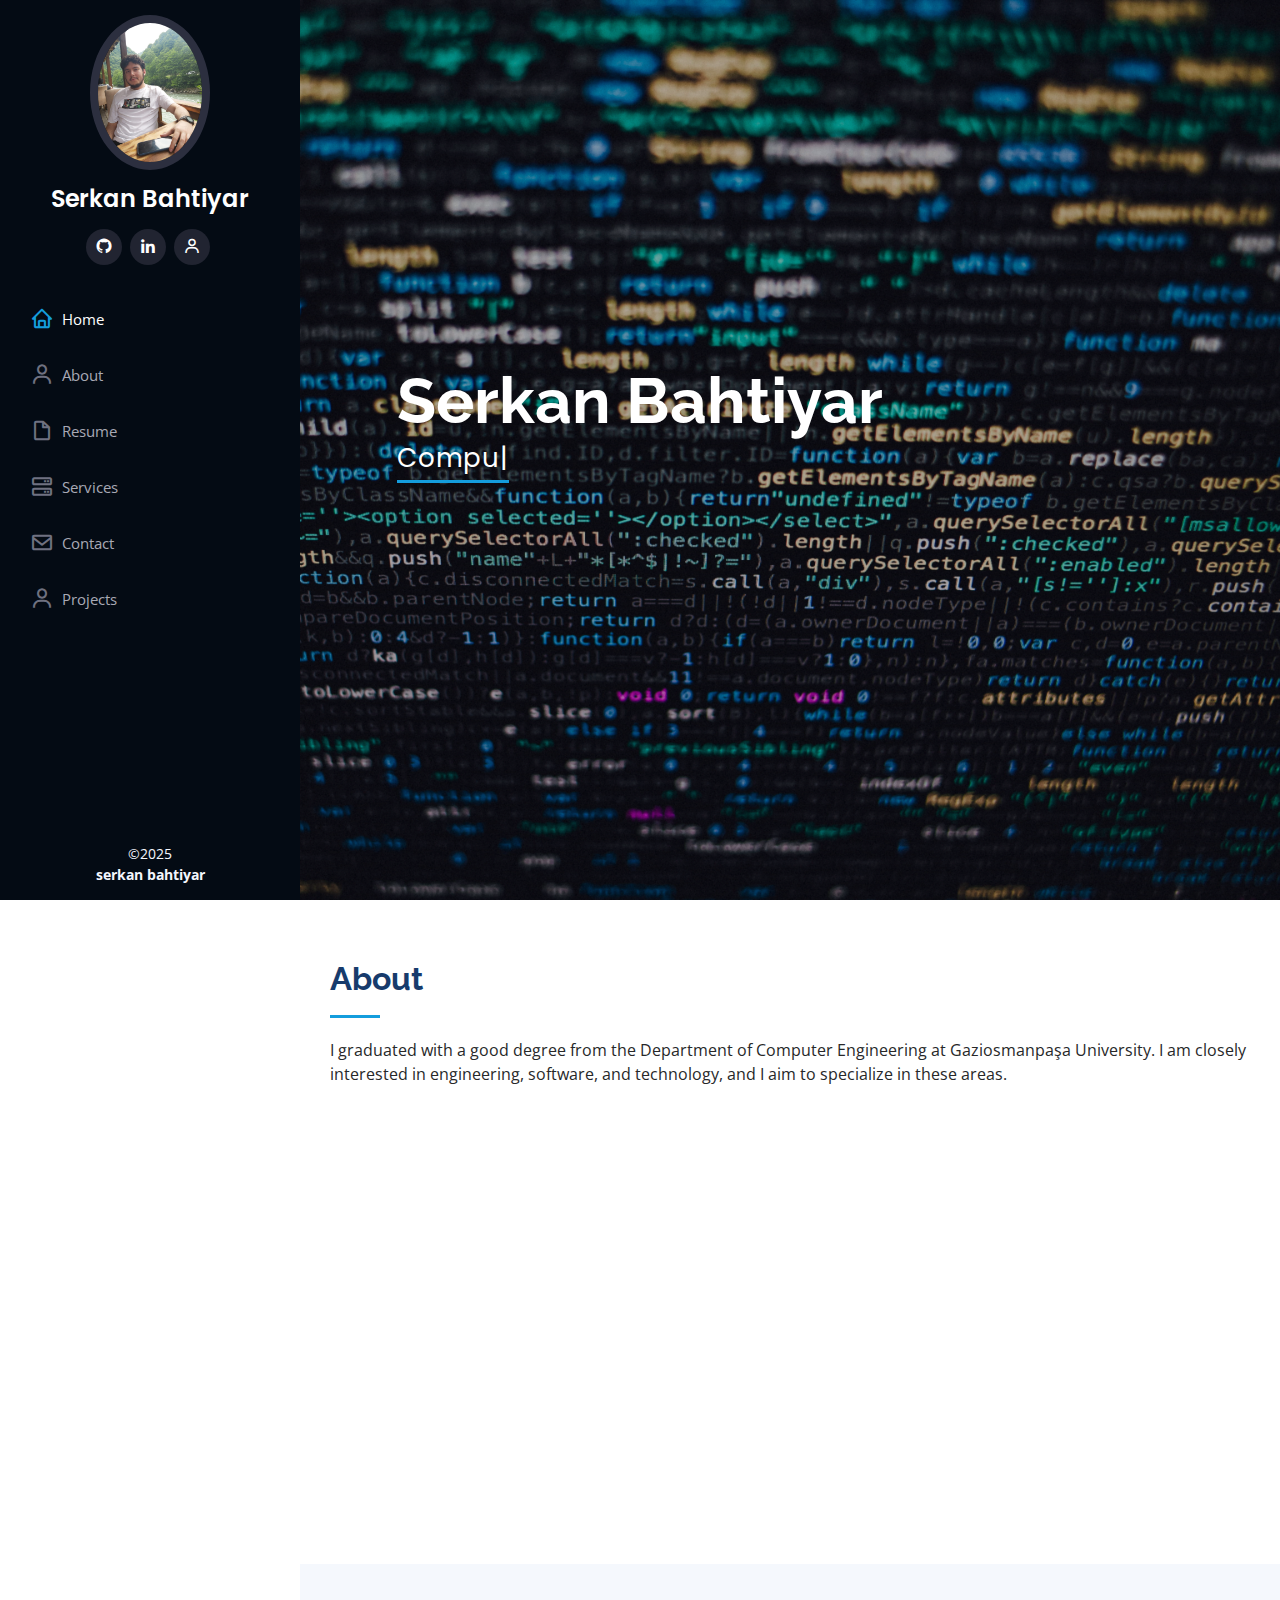
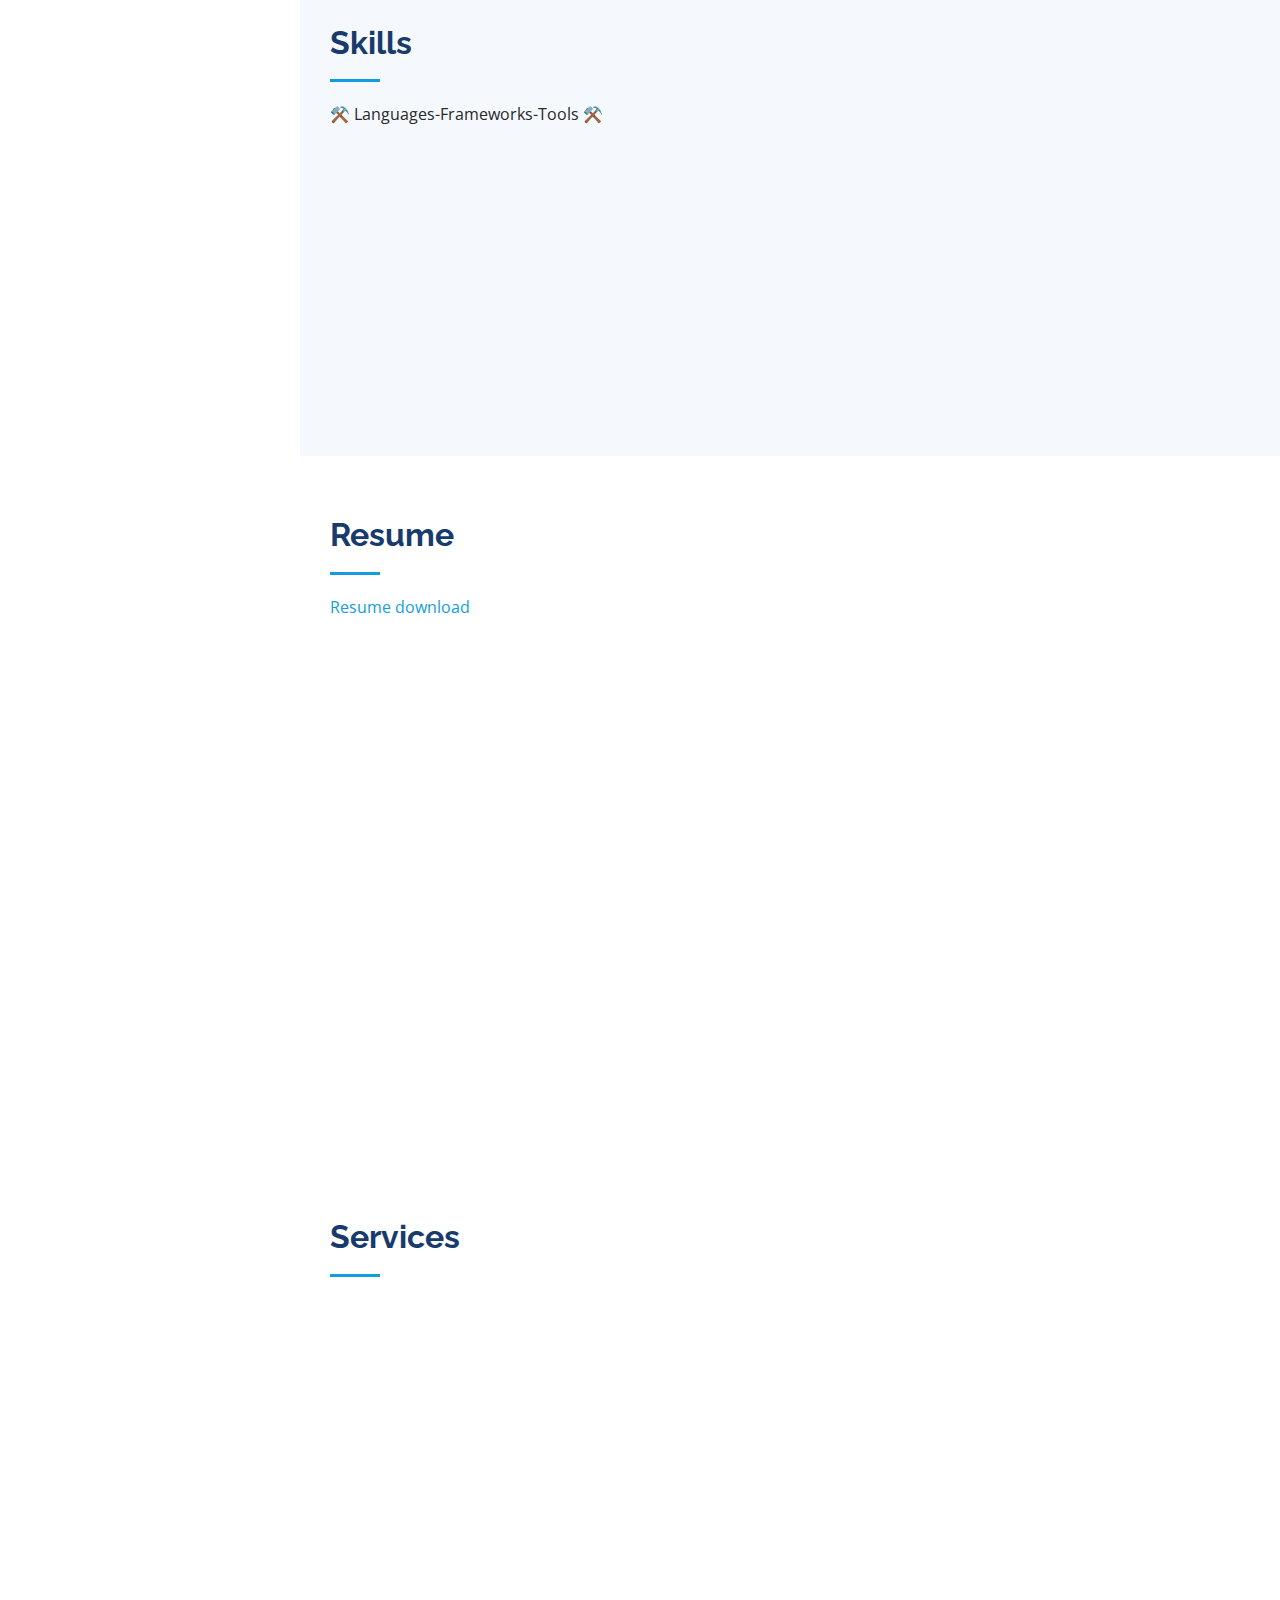
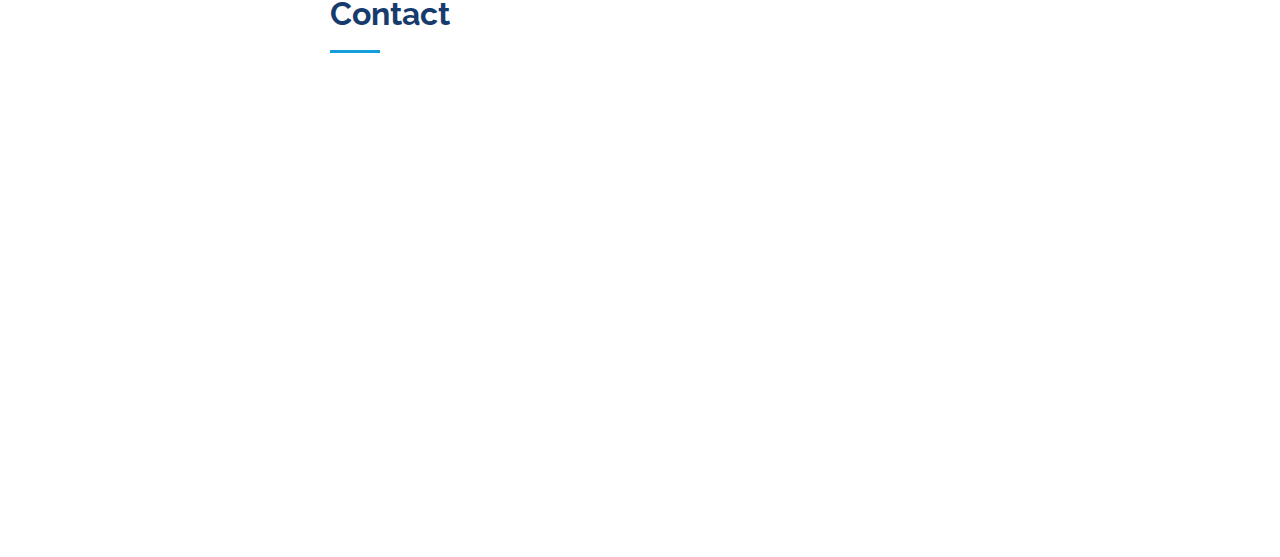
==== commit 88631c0c: "Update index.html" ====
--- a/index.html
+++ b/index.html
@@ -52,7 +52,7 @@
           <a href="https://github.com/SerkanBahtiyar" class="github"><i class="bx bxl-github"></i></a>
           <a href="https://www.linkedin.com/in/serkanbahtiyar/" class="linkedin"><i class="bx bxl-linkedin"></i></a>
          <a href="https://drive.google.com/file/d/1ueIzbbGv1WgaYHnZkQpE2NE1fqpawpO2/view?usp=sharing" class="linkedin"><i class="bx bx-user"></i></a>
-            <li><a href="aindex.html" class="nav-link scrollto"><i class="bx bx-camera"></i> <span></span></a></li>
+           
         </div>
       </div>
 
